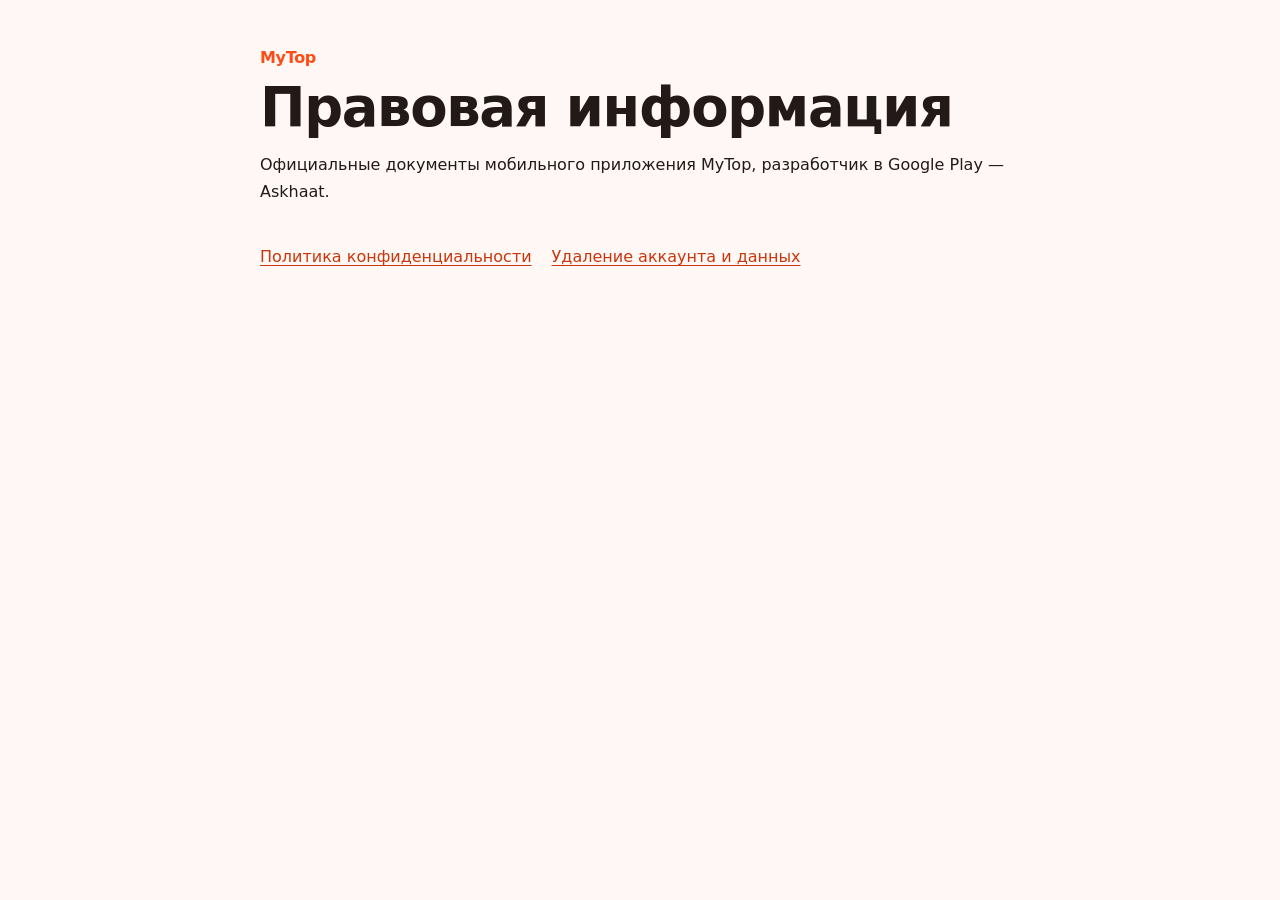
==== index.html @ 3b9fc02e "publish MyTop legal pages" ====
<!doctype html>
<html lang="ru">
<head>
  <meta charset="utf-8">
  <meta name="viewport" content="width=device-width, initial-scale=1">
  <title>MyTop — правовая информация</title>
  <link rel="stylesheet" href="./styles.css">
</head>
<body>
  <main>
    <div class="brand">MyTop</div>
    <h1>Правовая информация</h1>
    <p>Официальные документы мобильного приложения MyTop, разработчик в Google Play — Askhaat.</p>
    <nav class="nav" aria-label="Документы">
      <a href="./privacy/">Политика конфиденциальности</a>
      <a href="./delete-account/">Удаление аккаунта и данных</a>
    </nav>
  </main>
</body>
</html>
---- styles.css ----
:root {
  color-scheme: light;
  font-family: Inter, ui-sans-serif, system-ui, -apple-system, BlinkMacSystemFont, "Segoe UI", sans-serif;
  background: #fff8f4;
  color: #211a17;
}

* { box-sizing: border-box; }

body { margin: 0; background: #fff8f4; }

main {
  width: min(100% - 32px, 760px);
  margin: 0 auto;
  padding: 48px 0 72px;
}

.brand { color: #ff4b16; font-weight: 800; letter-spacing: -0.02em; }

h1, h2 { letter-spacing: -0.025em; }
h1 { margin: 12px 0 8px; font-size: clamp(2rem, 8vw, 3.4rem); line-height: 1.05; }
h2 { margin: 36px 0 12px; font-size: 1.25rem; }

p, li { font-size: 1rem; line-height: 1.65; }
ul, ol { padding-left: 22px; }
a { color: #c9360d; text-underline-offset: 3px; }

.meta { margin: 0 0 28px; color: #6f625d; }
.notice {
  margin: 24px 0;
  padding: 18px;
  border: 1px solid #f0d6ca;
  border-radius: 18px;
  background: #fff;
}
.nav { display: flex; flex-wrap: wrap; gap: 12px 20px; margin-top: 42px; }

@media (max-width: 480px) {
  main { width: min(100% - 24px, 760px); padding-top: 28px; }
  h2 { margin-top: 30px; }
}
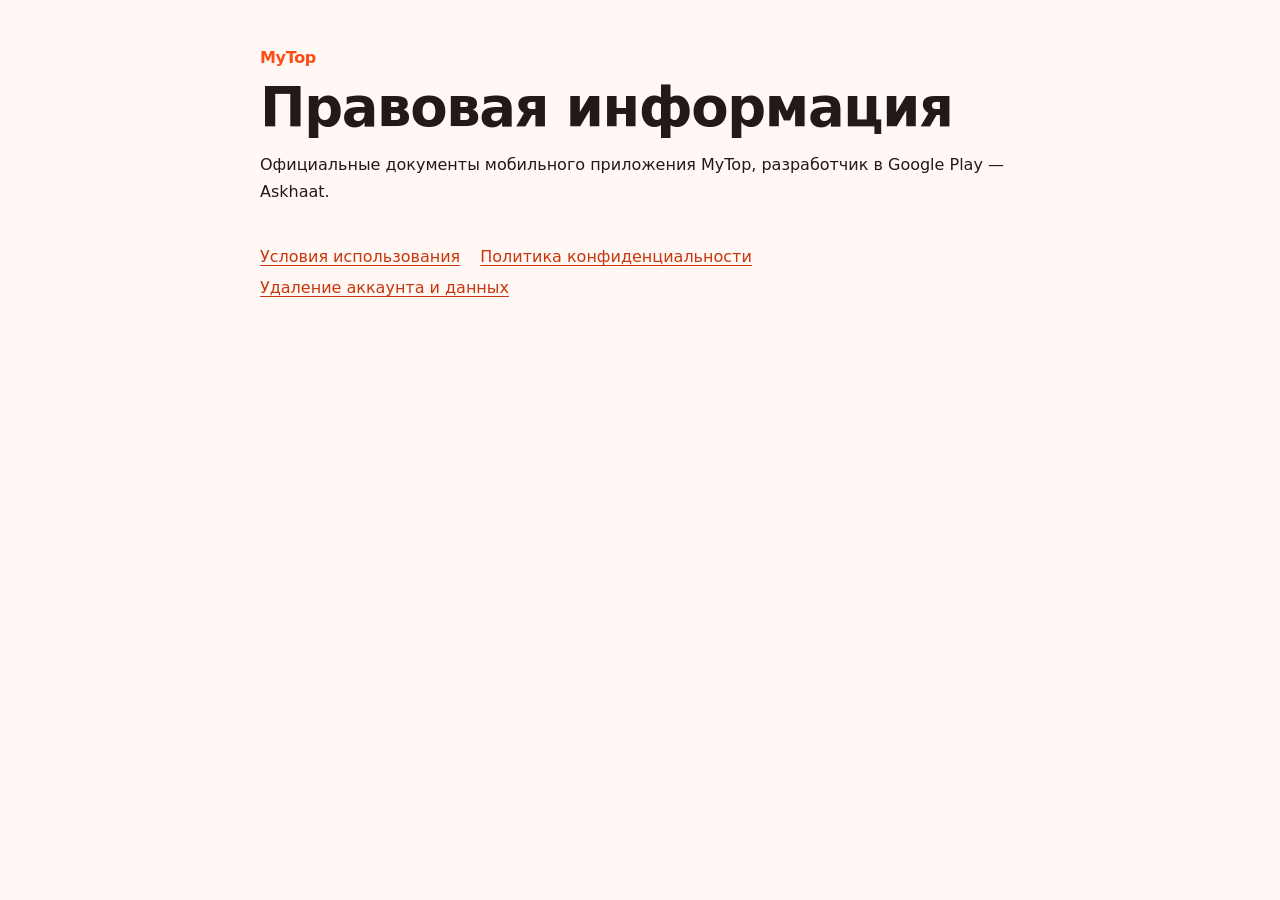
==== commit 26f0e08c: "docs: publish MyTop terms of use" ====
--- a/index.html
+++ b/index.html
@@ -12,6 +12,7 @@
     <h1>Правовая информация</h1>
     <p>Официальные документы мобильного приложения MyTop, разработчик в Google Play — Askhaat.</p>
     <nav class="nav" aria-label="Документы">
+      <a href="./terms/">Условия использования</a>
       <a href="./privacy/">Политика конфиденциальности</a>
       <a href="./delete-account/">Удаление аккаунта и данных</a>
     </nav>
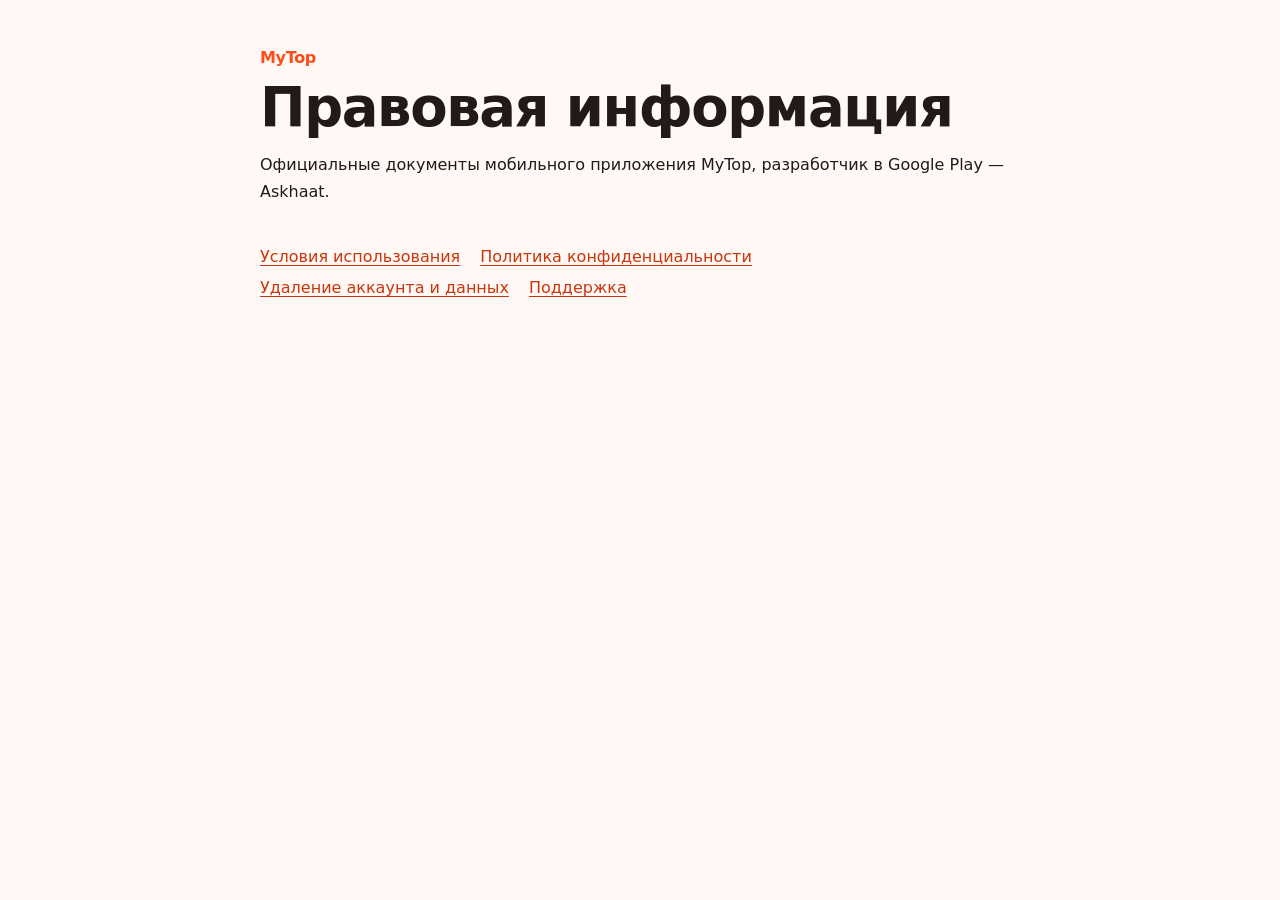
==== commit c77ece21: "docs: update push privacy and add support page" ====
--- a/index.html
+++ b/index.html
@@ -15,6 +15,7 @@
       <a href="./terms/">Условия использования</a>
       <a href="./privacy/">Политика конфиденциальности</a>
       <a href="./delete-account/">Удаление аккаунта и данных</a>
+      <a href="./support/">Поддержка</a>
     </nav>
   </main>
 </body>
